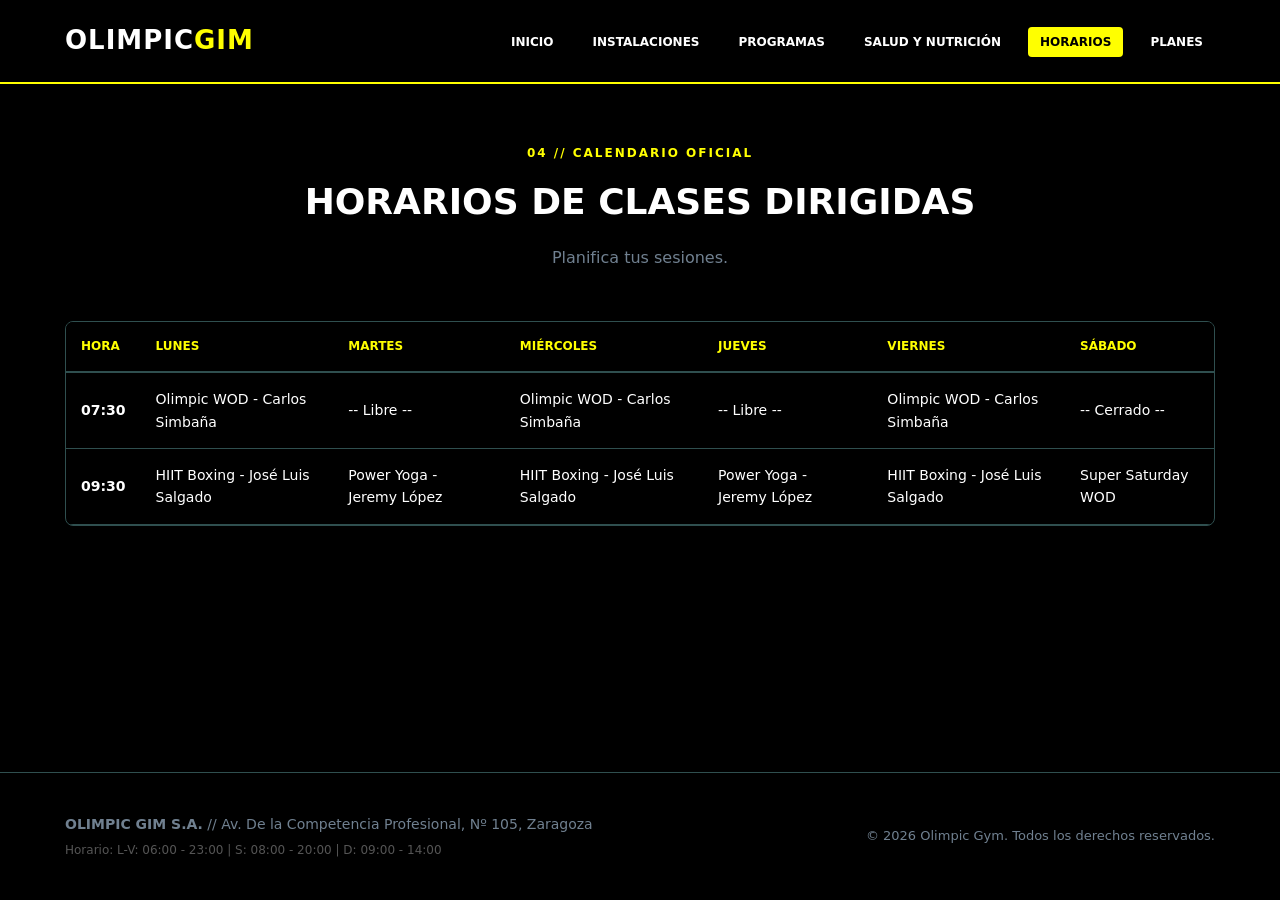
==== horarios.html @ 28474eb9 "Update horarios.html" ====
<!DOCTYPE html>
<html lang="es">
<head>
    <meta charset="UTF-8">
    <meta name="viewport" content="width=device-width, initial-scale=1.0">
    <title>Olimpic Gim - Horarios</title>
    <link rel="stylesheet" href="estilos.css">
</head>
<body>
    
    <header>
        <div class="container nav-wrapper">
            <div class="brand-logo">OLIMPIC<span>GIM</span></div>
            <ul class="main-nav">
                <li><a href="index.html">Inicio</a></li>
                <li><a href="instalaciones.html">Instalaciones</a></li>
                <li><a href="programas.html">Programas</a></li>
                <li><a href="salud.html">Salud y Nutrición</a></li>
                <li><a href="horarios.html" class="active">Horarios</a></li>
                <li><a href="planes.html">Planes</a></li>
            </ul>
        </div>
    </header>

    <main>
        <div class="container">
            <div class="section-header">
                <span class="section-tag">04 // CALENDARIO OFICIAL</span>
                <h2 class="section-title">Horarios de Clases Dirigidas</h2>
                <p class="section-desc">Planifica tus sesiones.</p>
            </div>

            <div class="table-wrapper">
                <table>
                    <thead>
                        <tr>
                            <th>Hora</th>
                            <th>Lunes</th>
                            <th>Martes</th>
                            <th>Miércoles</th>
                            <th>Jueves</th>
                            <th>Viernes</th>
                            <th>Sábado</th>
                        </tr>
                    </thead>
                    <tbody>
                        <tr>
                            <td><strong>07:30</strong></td>
                            <td>Olimpic WOD - Carlos Simbaña</td>
                            <td>-- Libre --</td>
                            <td>Olimpic WOD - Carlos Simbaña</td>
                            <td>-- Libre --</td>
                            <td>Olimpic WOD - Carlos Simbaña</td>
                            <td>-- Cerrado --</td>
                        </tr>
                        <tr>
                            <td><strong>09:30</strong></td>
                            <td>HIIT Boxing - José Luis Salgado</td>
                            <td>Power Yoga - Jeremy López</td>
                            <td>HIIT Boxing - José Luis Salgado</td>
                            <td>Power Yoga - Jeremy López</td>
                            <td>HIIT Boxing - José Luis Salgado</td>
                            <td>Super Saturday WOD</td>
                        </tr>
                    </tbody>
                </table>
            </div>
        </div>
    </main>

    <footer>
        <div class="container footer-wrapper">
            <div class="footer-info">
                <p><strong>OLIMPIC GIM S.A.</strong> // Av. De la Competencia Profesional, Nº 105, Zaragoza</p>
                <p style="font-size: 12px; margin-top: 5px; color: #555;">Horario: L-V: 06:00 - 23:00 | S: 08:00 - 20:00 | D: 09:00 - 14:00</p>
            </div>
            <div class="footer-copy">
                <p style="font-size: 13px; color: var(--text-muted);">&copy; 2026 Olimpic Gym. Todos los derechos reservados.</p>
            </div>
        </div>
    </footer>
</body>
</html>
---- estilos.css ----
:root {
    --bg-base: black;
    --bg-surface: black;
    --bg-card: black;
    --primary: yellow;
    --primary-hover: gold;
    --accent: cyan;
    --text-main: white;
    --text-muted: slategray;
    --text-dark: black;
    --border-color: darkslategray;
    --success: limegreen;
    /* Sombras y transiciones se mantienen igual por ser valores técnicos */
    --shadow-lg: 0 10px 30px -10px rgba(0, 0, 0, 0.7);
    --transition: all 0.3s ease;
}

* {
    margin: 0;
    padding: 0;
    box-sizing: border-box;
    outline: none;
}

body {
    font-family: 'Segoe UI', system-ui, -apple-system, sans-serif;
    background-color: var(--bg-base);
    color: var(--text-main);
    line-height: 1.6;
    display: flex;
    flex-direction: column;
    min-height: 100vh;
}

.container {
    max-width: 1200px;
    margin: 0 auto;
    padding: 0 25px;
    width: 100%;
}

/* ---- ENCABEZADO COMÚN ---- */
header {
    background-color: black;
    border-bottom: 2px solid var(--primary);
    padding: 20px 0;
}

.nav-wrapper {
    display: flex;
    justify-content: space-between;
    align-items: center;
}

.brand-logo {
    font-size: 26px;
    font-weight: 900;
    letter-spacing: 1px;
}

.brand-logo span {
    color: var(--primary);
}

.main-nav {
    display: flex;
    list-style: none;
    gap: 15px;
}

.main-nav a {
    font-size: 12px;
    font-weight: 700;
    text-transform: uppercase;
    padding: 8px 12px;
    border-radius: 4px;
    transition: var(--transition);
    text-decoration: none;
    color: var(--text-main);
}

.main-nav a:hover, .main-nav a.active {
    color: var(--text-dark);
    background-color: var(--primary);
}

/* ---- CONTENIDO ---- */
main {
    flex: 1;
    padding: 60px 0;
}

.section-header {
    text-align: center;
    max-width: 700px;
    margin: 0 auto 50px auto;
}

.section-tag {
    color: var(--primary);
    font-size: 12px;
    font-weight: 700;
    text-transform: uppercase;
    letter-spacing: 2px;
    display: block;
    margin-bottom: 10px;
}

.section-title {
    font-size: 36px;
    text-transform: uppercase;
    margin-bottom: 15px;
}

.section-desc {
    color: var(--text-muted);
    font-size: 16px;
}

/* ---- ELEMENTOS VISUALES REUTILIZABLES ---- */
.grid-2 {
    display: grid;
    grid-template-columns: 1fr 1fr;
    gap: 40px;
    align-items: center;
}

.grid-3 {
    display: grid;
    grid-template-columns: repeat(auto-fit, minmax(300px, 1fr));
    gap: 25px;
}

.card {
    background-color: var(--bg-card);
    border-radius: 8px;
    padding: 30px;
    border: 1px solid var(--border-color);
    box-shadow: var(--shadow-lg);
}

.card h3 {
    font-size: 20px;
    margin-bottom: 15px;
    color: white;
    text-transform: uppercase;
}

.card p {
    color: var(--text-muted);
    font-size: 14px;
}

/* ---- TABLAS ---- */
.table-wrapper {
    overflow-x: auto;
    background-color: var(--bg-card);
    border-radius: 8px;
    border: 1px solid var(--border-color);
}

table {
    width: 100%;
    border-collapse: collapse;
}

table th {
    background-color: black;
    color: var(--primary);
    font-weight: 700;
    text-transform: uppercase;
    font-size: 12px;
    padding: 15px;
    text-align: left;
    border-bottom: 2px solid var(--border-color);
}

table td {
    padding: 15px;
    border-bottom: 1px solid var(--border-color);
    font-size: 14px;
}

.session-block {
    background-color: rgba(255, 255, 255, 0.02);
    border-left: 3px solid var(--primary);
    padding: 8px;
    border-radius: 4px;
}
.session-block.hiit { border-left-color: red; }
.session-block.yoga { border-left-color: blueviolet; }

.session-name { font-weight: 700; color: white; display: block; }
.session-meta { font-size: 11px; color: var(--text-muted); display: block; }

/* ---- PIE DE PÁGINA COMÚN ---- */
footer {
    background-color: black;
    padding: 40px 0;
    border-top: 1px solid var(--border-color);
    margin-top: auto;
}

.footer-wrapper {
    display: flex;
    justify-content: space-between;
    align-items: center;
    flex-wrap: wrap;
    gap: 20px;
}

.footer-info p {
    font-size: 14px;
    color: var(--text-muted);
}

@media (max-width: 768px) {
    .grid-2 { grid-template-columns: 1fr; }
    .nav-wrapper, .footer-wrapper { flex-direction: column; text-align: center; gap: 15px; }
    .main-nav { flex-wrap: wrap; justify-content: center; }
}

/* ---- COMPONENTES EXTRA PARA PÁGINA DE INICIO ---- */

.feature-box {
    background-color: black;
    border: 1px solid var(--border-color);
    padding: 30px;
    border-radius: 8px;
    text-align: center;
    transition: var(--transition);
}

.feature-box:hover {
    border-color: var(--primary);
    transform: translateY(-5px);
}

.feature-icon {
    font-size: 32px;
    margin-bottom: 15px;
}

.feature-box h4 {
    font-size: 18px;
    text-transform: uppercase;
    margin-bottom: 10px;
    color: white;
}

.feature-box p {
    color: var(--text-muted);
    font-size: 14px;
}

.testimonial-card {
    background: linear-gradient(135deg, var(--bg-card) 0%, black 100%);
    padding: 30px;
    border-radius: 8px;
    border-left: 3px solid var(--accent);
}

.testimonial-card .quote {
    font-style: italic;
    color: aliceblue;
    font-size: 15px;
    margin-bottom: 15px;
}

.testimonial-card .author {
    display: block;
    font-size: 13px;
    color: var(--primary);
    font-weight: 700;
    text-transform: uppercase;
}

.cta-banner {
    background-color: var(--bg-card);
    border: 2px dashed var(--primary);
    padding: 50px 30px;
    border-radius: 8px;
    text-align: center;
    margin: 60px auto 20px auto;
}

.cta-banner h3 {
    font-size: 28px;
    text-transform: uppercase;
    color: white;
    margin-bottom: 10px;
}

.cta-banner p {
    color: var(--text-muted);
    font-size: 16px;
    max-width: 600px;
    margin: 0 auto;
}

.btn-primary {
    display: inline-block;
    background-color: var(--primary);
    color: var(--text-dark);
    padding: 12px 30px;
    font-weight: 700;
    text-transform: uppercase;
    font-size: 13px;
    border-radius: 4px;
    text-decoration: none;
    letter-spacing: 0.5px;
    transition: var(--transition);
}

.btn-primary:hover {
    background-color: var(--primary-hover);
    transform: scale(1.03);
}
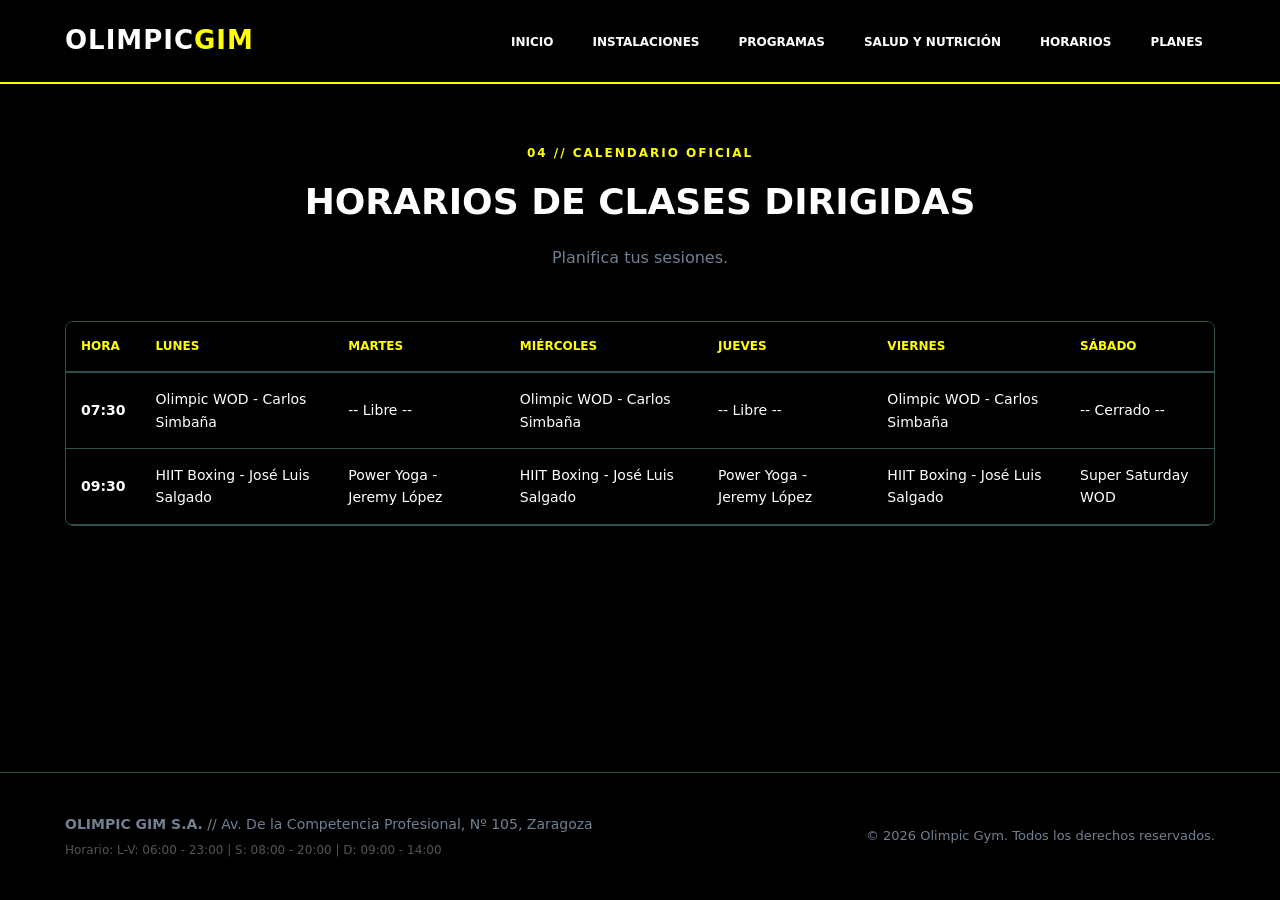
==== commit 2c4f0524: "Update horarios.html" ====
--- a/horarios.html
+++ b/horarios.html
@@ -16,7 +16,7 @@
                 <li><a href="instalaciones.html">Instalaciones</a></li>
                 <li><a href="programas.html">Programas</a></li>
                 <li><a href="salud.html">Salud y Nutrición</a></li>
-                <li><a href="horarios.html" class="active">Horarios</a></li>
+                <li><a href="horarios.html">Horarios</a></li>
                 <li><a href="planes.html">Planes</a></li>
             </ul>
         </div>
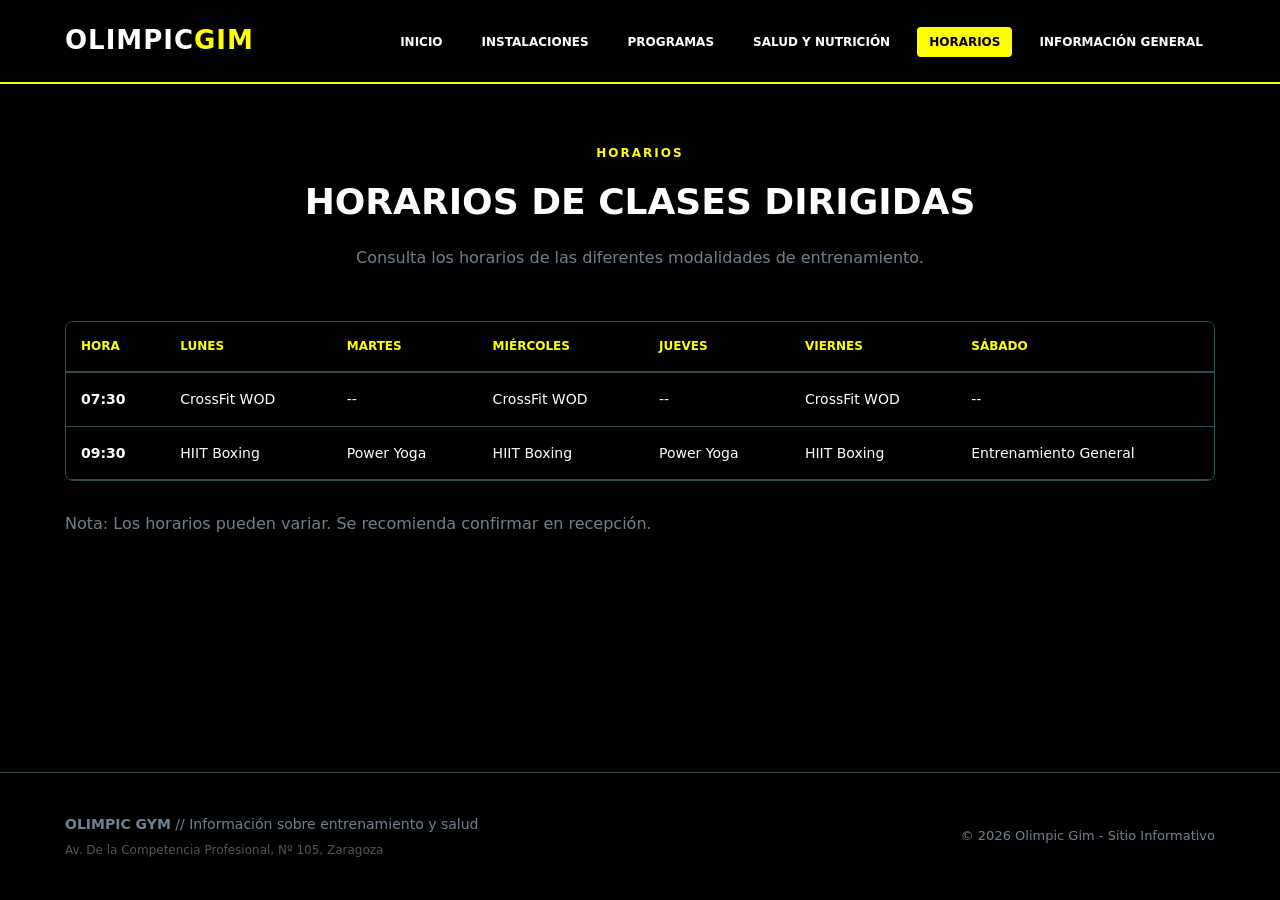
==== commit 024d360f: "Update horarios.html" ====
--- a/horarios.html
+++ b/horarios.html
@@ -16,8 +16,8 @@
                 <li><a href="instalaciones.html">Instalaciones</a></li>
                 <li><a href="programas.html">Programas</a></li>
                 <li><a href="salud.html">Salud y Nutrición</a></li>
-                <li><a href="horarios.html">Horarios</a></li>
-                <li><a href="planes.html">Planes</a></li>
+                <li><a href="horarios.html" class="active">Horarios</a></li>
+                <li><a href="planes.html">Información General</a></li>
             </ul>
         </div>
     </header>
@@ -25,9 +25,9 @@
     <main>
         <div class="container">
             <div class="section-header">
-                <span class="section-tag">04 // CALENDARIO OFICIAL</span>
+                <span class="section-tag">Horarios</span>
                 <h2 class="section-title">Horarios de Clases Dirigidas</h2>
-                <p class="section-desc">Planifica tus sesiones.</p>
+                <p class="section-desc">Consulta los horarios de las diferentes modalidades de entrenamiento.</p>
             </div>
 
             <div class="table-wrapper">
@@ -46,36 +46,40 @@
                     <tbody>
                         <tr>
                             <td><strong>07:30</strong></td>
-                            <td>Olimpic WOD - Carlos Simbaña</td>
-                            <td>-- Libre --</td>
-                            <td>Olimpic WOD - Carlos Simbaña</td>
-                            <td>-- Libre --</td>
-                            <td>Olimpic WOD - Carlos Simbaña</td>
-                            <td>-- Cerrado --</td>
+                            <td>CrossFit WOD</td>
+                            <td>--</td>
+                            <td>CrossFit WOD</td>
+                            <td>--</td>
+                            <td>CrossFit WOD</td>
+                            <td>--</td>
                         </tr>
                         <tr>
                             <td><strong>09:30</strong></td>
-                            <td>HIIT Boxing - José Luis Salgado</td>
-                            <td>Power Yoga - Jeremy López</td>
-                            <td>HIIT Boxing - José Luis Salgado</td>
-                            <td>Power Yoga - Jeremy López</td>
-                            <td>HIIT Boxing - José Luis Salgado</td>
-                            <td>Super Saturday WOD</td>
+                            <td>HIIT Boxing</td>
+                            <td>Power Yoga</td>
+                            <td>HIIT Boxing</td>
+                            <td>Power Yoga</td>
+                            <td>HIIT Boxing</td>
+                            <td>Entrenamiento General</td>
                         </tr>
                     </tbody>
                 </table>
             </div>
+
+            <p style="margin-top: 30px; color: var(--text-muted);">
+                Nota: Los horarios pueden variar. Se recomienda confirmar en recepción.
+            </p>
         </div>
     </main>
 
     <footer>
         <div class="container footer-wrapper">
             <div class="footer-info">
-                <p><strong>OLIMPIC GIM S.A.</strong> // Av. De la Competencia Profesional, Nº 105, Zaragoza</p>
-                <p style="font-size: 12px; margin-top: 5px; color: #555;">Horario: L-V: 06:00 - 23:00 | S: 08:00 - 20:00 | D: 09:00 - 14:00</p>
+                <p><strong>OLIMPIC GYM</strong> // Información sobre entrenamiento y salud</p>
+                <p style="font-size: 12px; margin-top: 5px; color: #555;">Av. De la Competencia Profesional, Nº 105, Zaragoza</p>
             </div>
             <div class="footer-copy">
-                <p style="font-size: 13px; color: var(--text-muted);">&copy; 2026 Olimpic Gym. Todos los derechos reservados.</p>
+                <p style="font-size: 13px; color: var(--text-muted);">&copy; 2026 Olimpic Gim - Sitio Informativo</p>
             </div>
         </div>
     </footer>
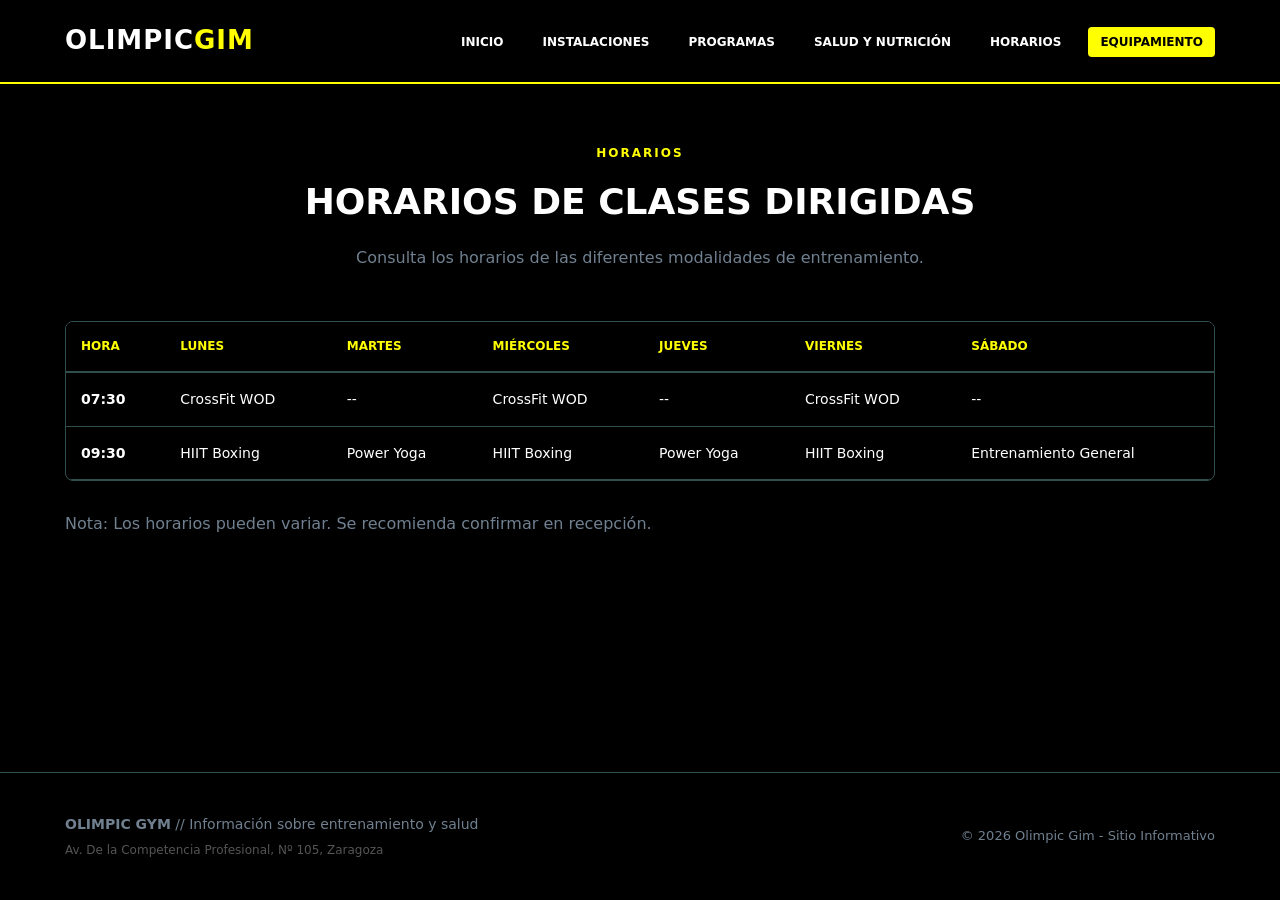
==== commit a323af59: "Update horarios.html" ====
--- a/horarios.html
+++ b/horarios.html
@@ -16,8 +16,8 @@
                 <li><a href="instalaciones.html">Instalaciones</a></li>
                 <li><a href="programas.html">Programas</a></li>
                 <li><a href="salud.html">Salud y Nutrición</a></li>
-                <li><a href="horarios.html" class="active">Horarios</a></li>
-                <li><a href="planes.html">Información General</a></li>
+                <li><a href="horarios.html">Horarios</a></li>
+                <li><a href="planes.html" class="active">Equipamiento</a></li>
             </ul>
         </div>
     </header>
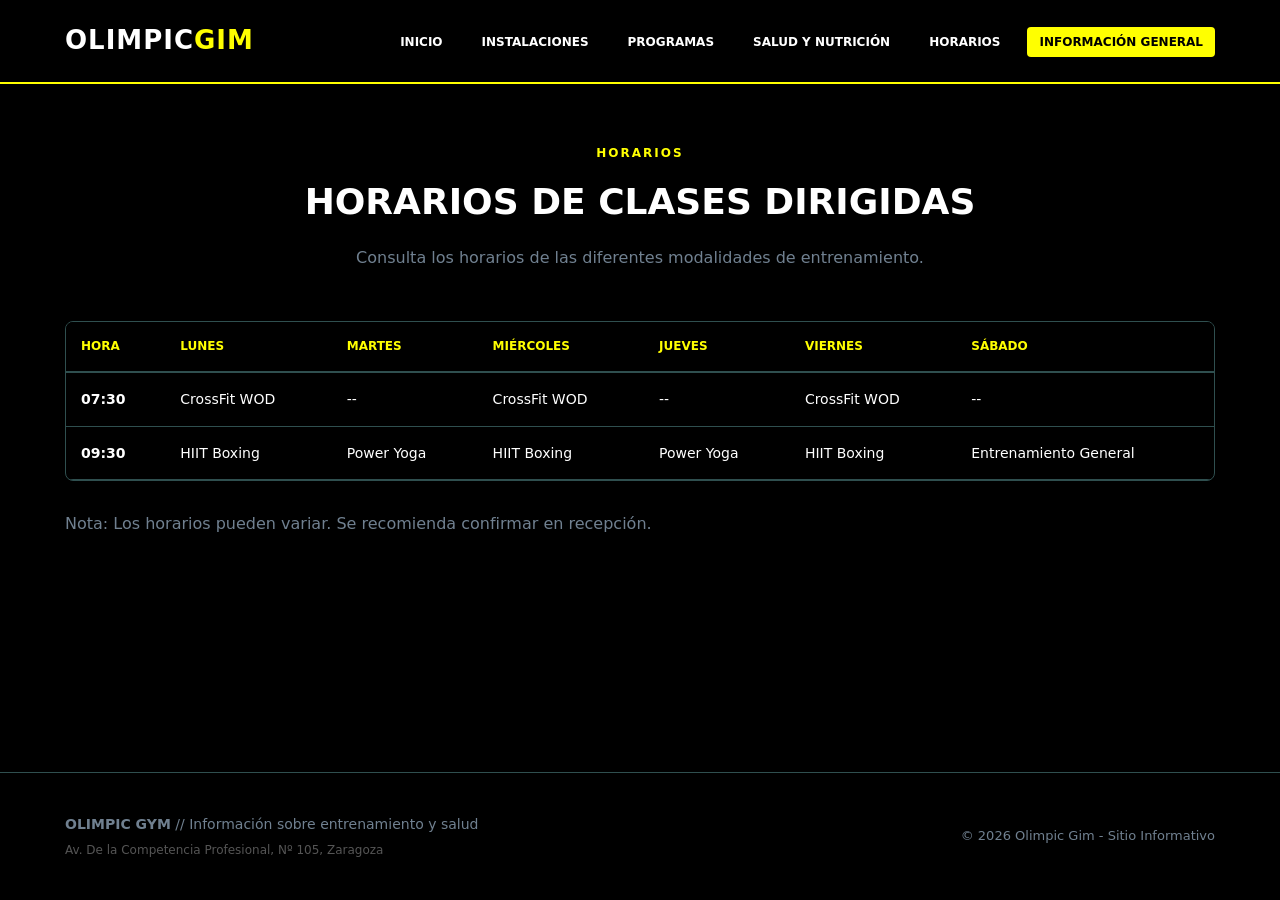
==== commit 7181911f: "Update horarios.html" ====
--- a/horarios.html
+++ b/horarios.html
@@ -8,7 +8,7 @@
 </head>
 <body>
     
-    <header>
+<header>
         <div class="container nav-wrapper">
             <div class="brand-logo">OLIMPIC<span>GIM</span></div>
             <ul class="main-nav">
@@ -17,7 +17,7 @@
                 <li><a href="programas.html">Programas</a></li>
                 <li><a href="salud.html">Salud y Nutrición</a></li>
                 <li><a href="horarios.html">Horarios</a></li>
-                <li><a href="planes.html" class="active">Equipamiento</a></li>
+                <li><a href="planes.html" class="active">Información General</a></li>
             </ul>
         </div>
     </header>
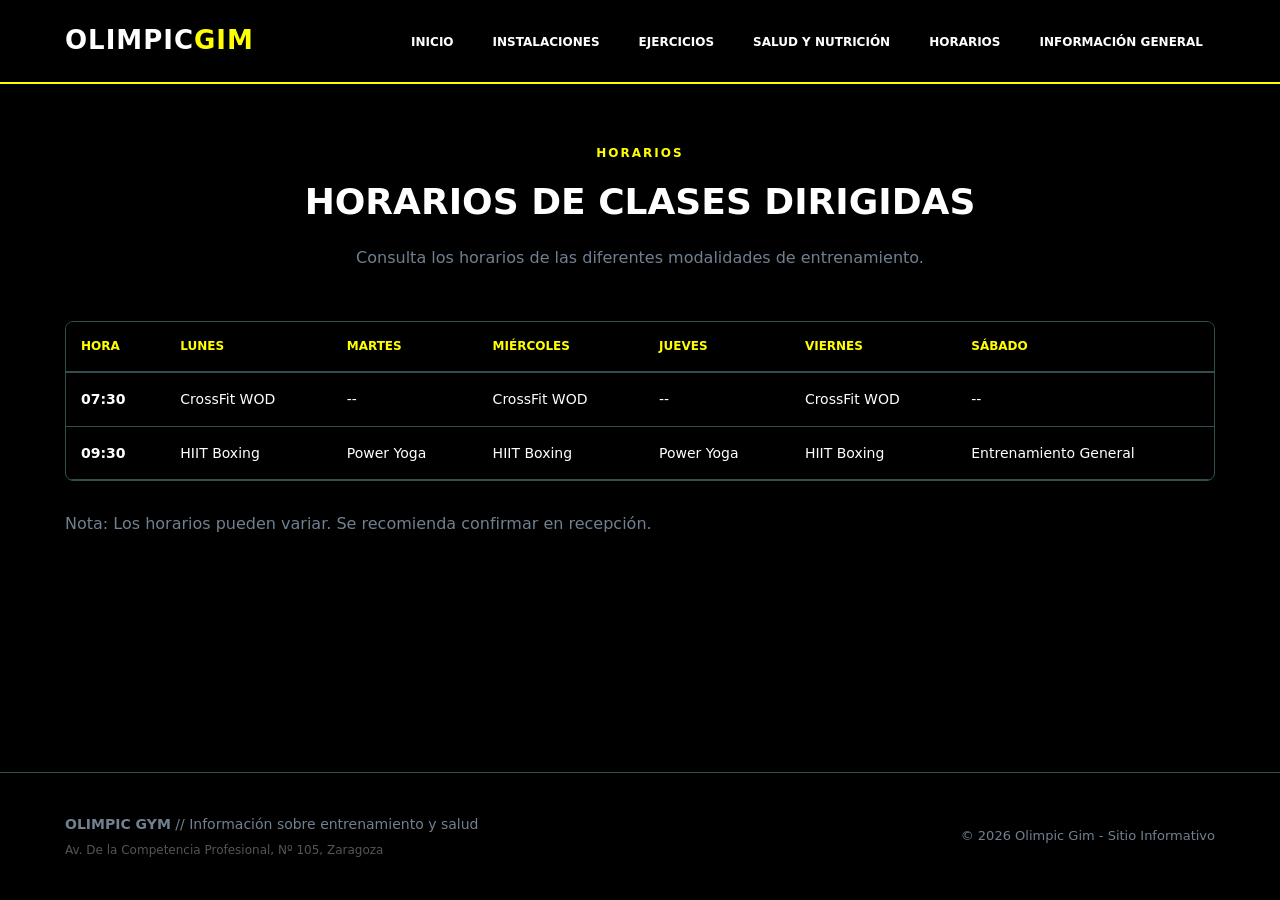
==== commit 29be34c0: "Update horarios.html" ====
--- a/horarios.html
+++ b/horarios.html
@@ -14,10 +14,10 @@
             <ul class="main-nav">
                 <li><a href="index.html">Inicio</a></li>
                 <li><a href="instalaciones.html">Instalaciones</a></li>
-                <li><a href="programas.html">Programas</a></li>
+                <li><a href="programas.html">Ejercicios</a></li>
                 <li><a href="salud.html">Salud y Nutrición</a></li>
                 <li><a href="horarios.html">Horarios</a></li>
-                <li><a href="planes.html" class="active">Información General</a></li>
+                <li><a href="planes.html">Información General</a></li>
             </ul>
         </div>
     </header>
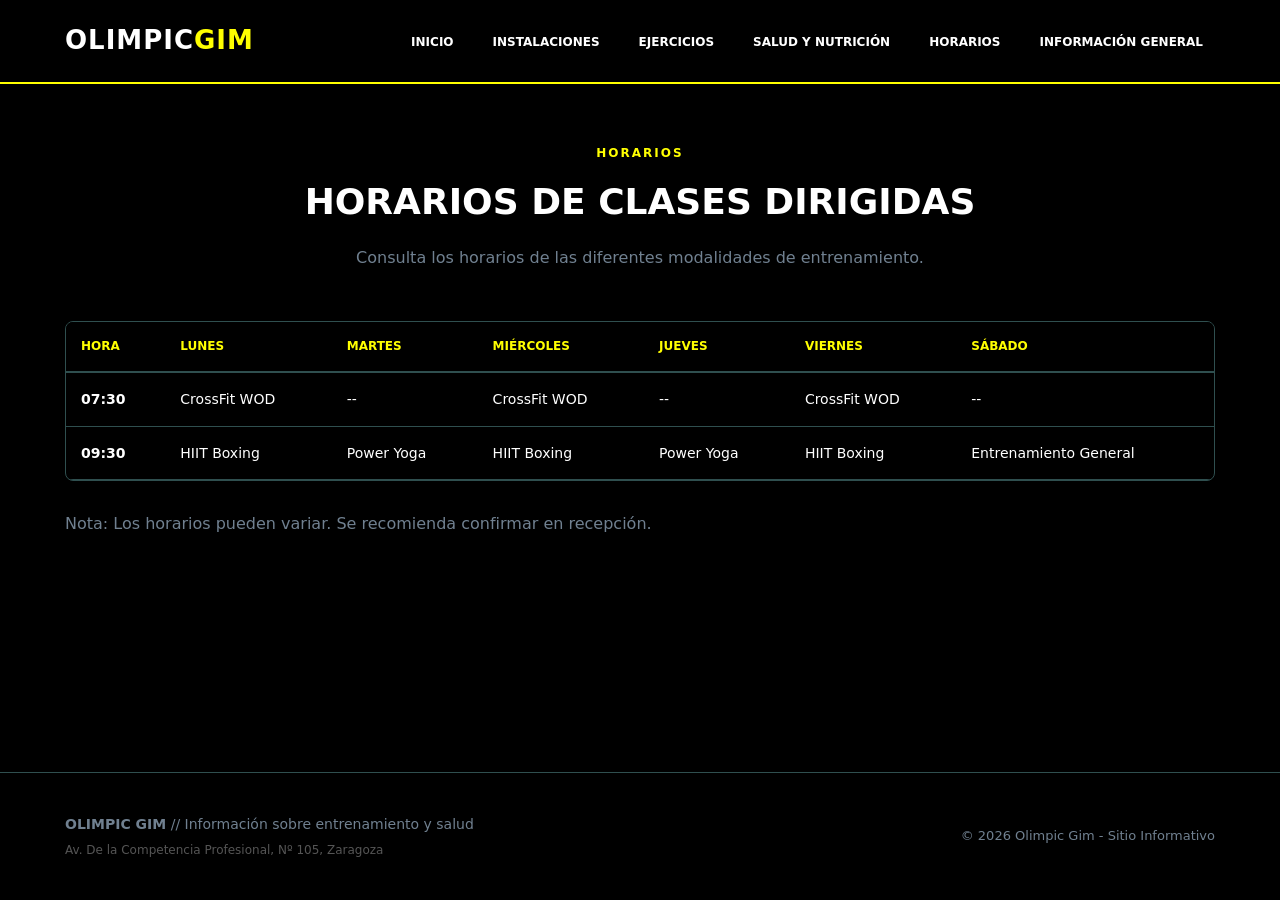
==== commit e0335120: "Update horarios.html" ====
--- a/horarios.html
+++ b/horarios.html
@@ -8,7 +8,7 @@
 </head>
 <body>
     
-<header>
+    <header>
         <div class="container nav-wrapper">
             <div class="brand-logo">OLIMPIC<span>GIM</span></div>
             <ul class="main-nav">
@@ -75,7 +75,7 @@
     <footer>
         <div class="container footer-wrapper">
             <div class="footer-info">
-                <p><strong>OLIMPIC GYM</strong> // Información sobre entrenamiento y salud</p>
+                <p><strong>OLIMPIC GIM</strong> // Información sobre entrenamiento y salud</p>
                 <p style="font-size: 12px; margin-top: 5px; color: #555;">Av. De la Competencia Profesional, Nº 105, Zaragoza</p>
             </div>
             <div class="footer-copy">
